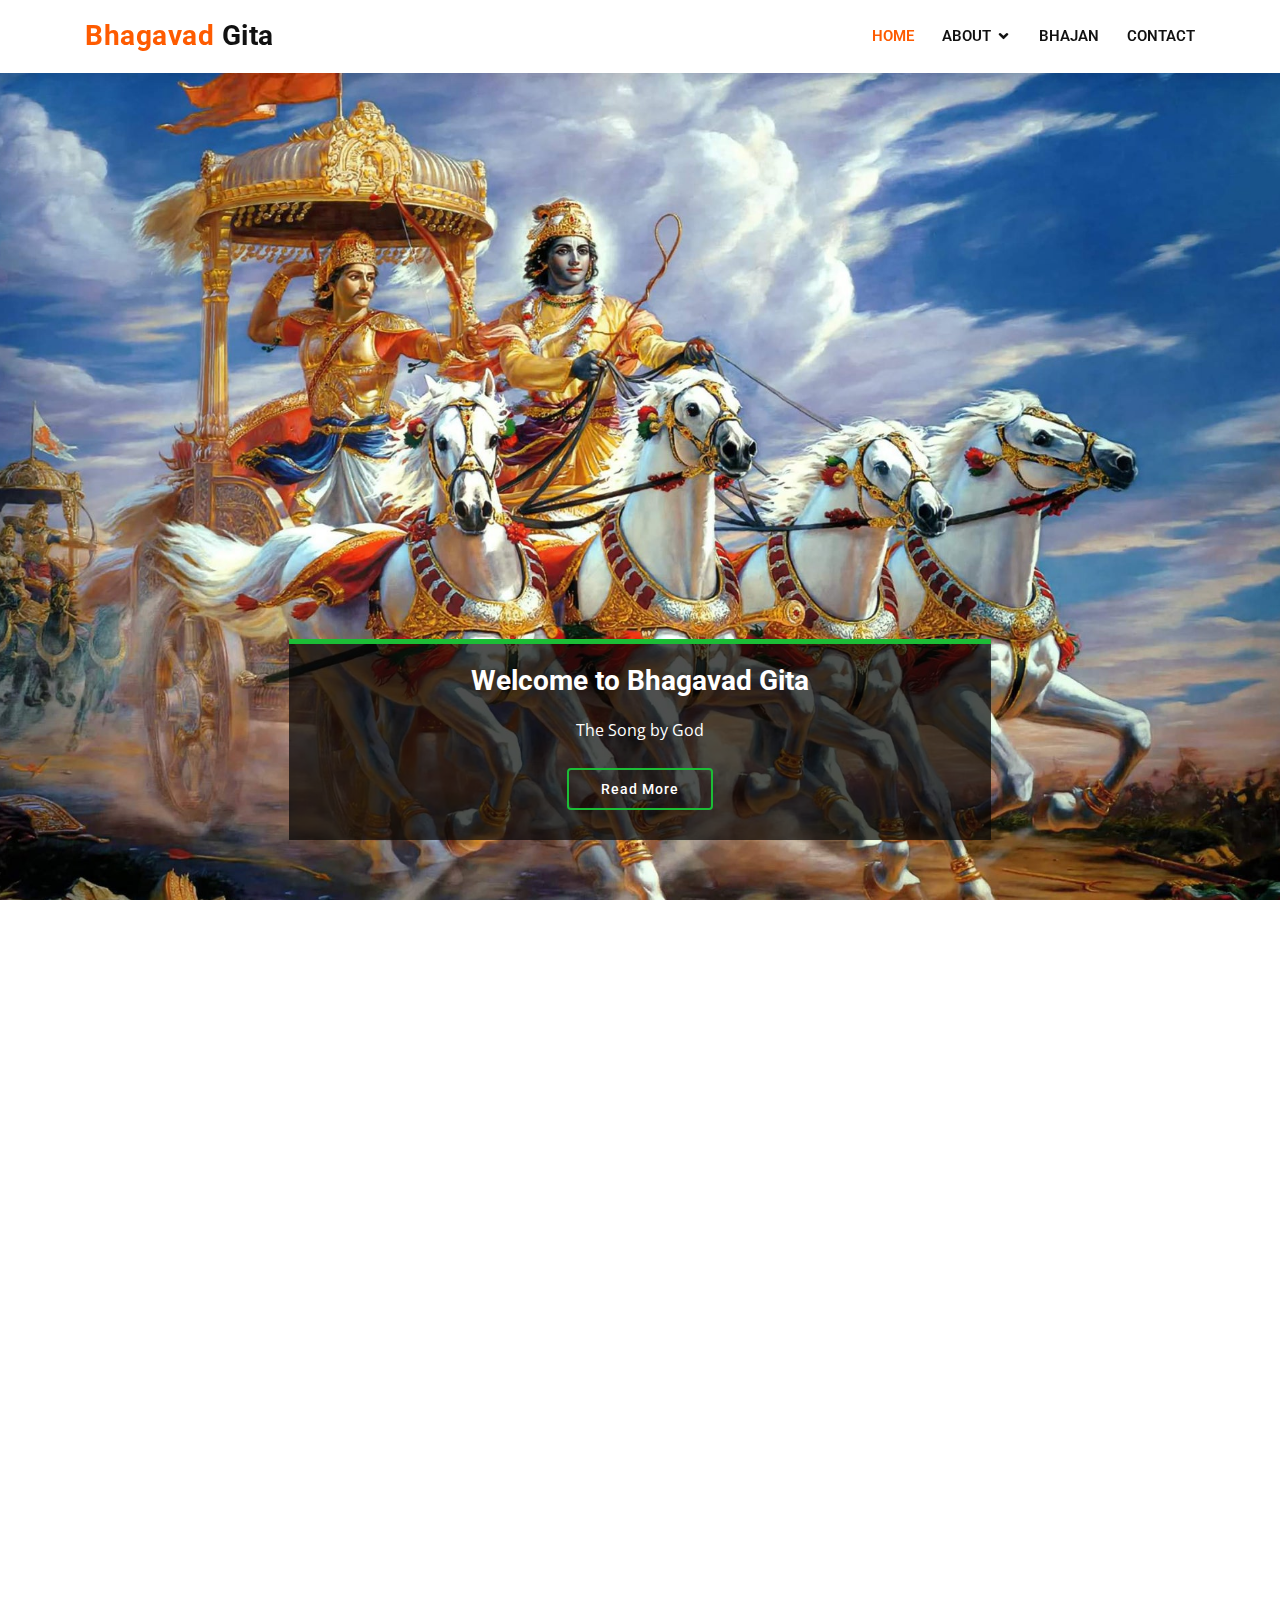
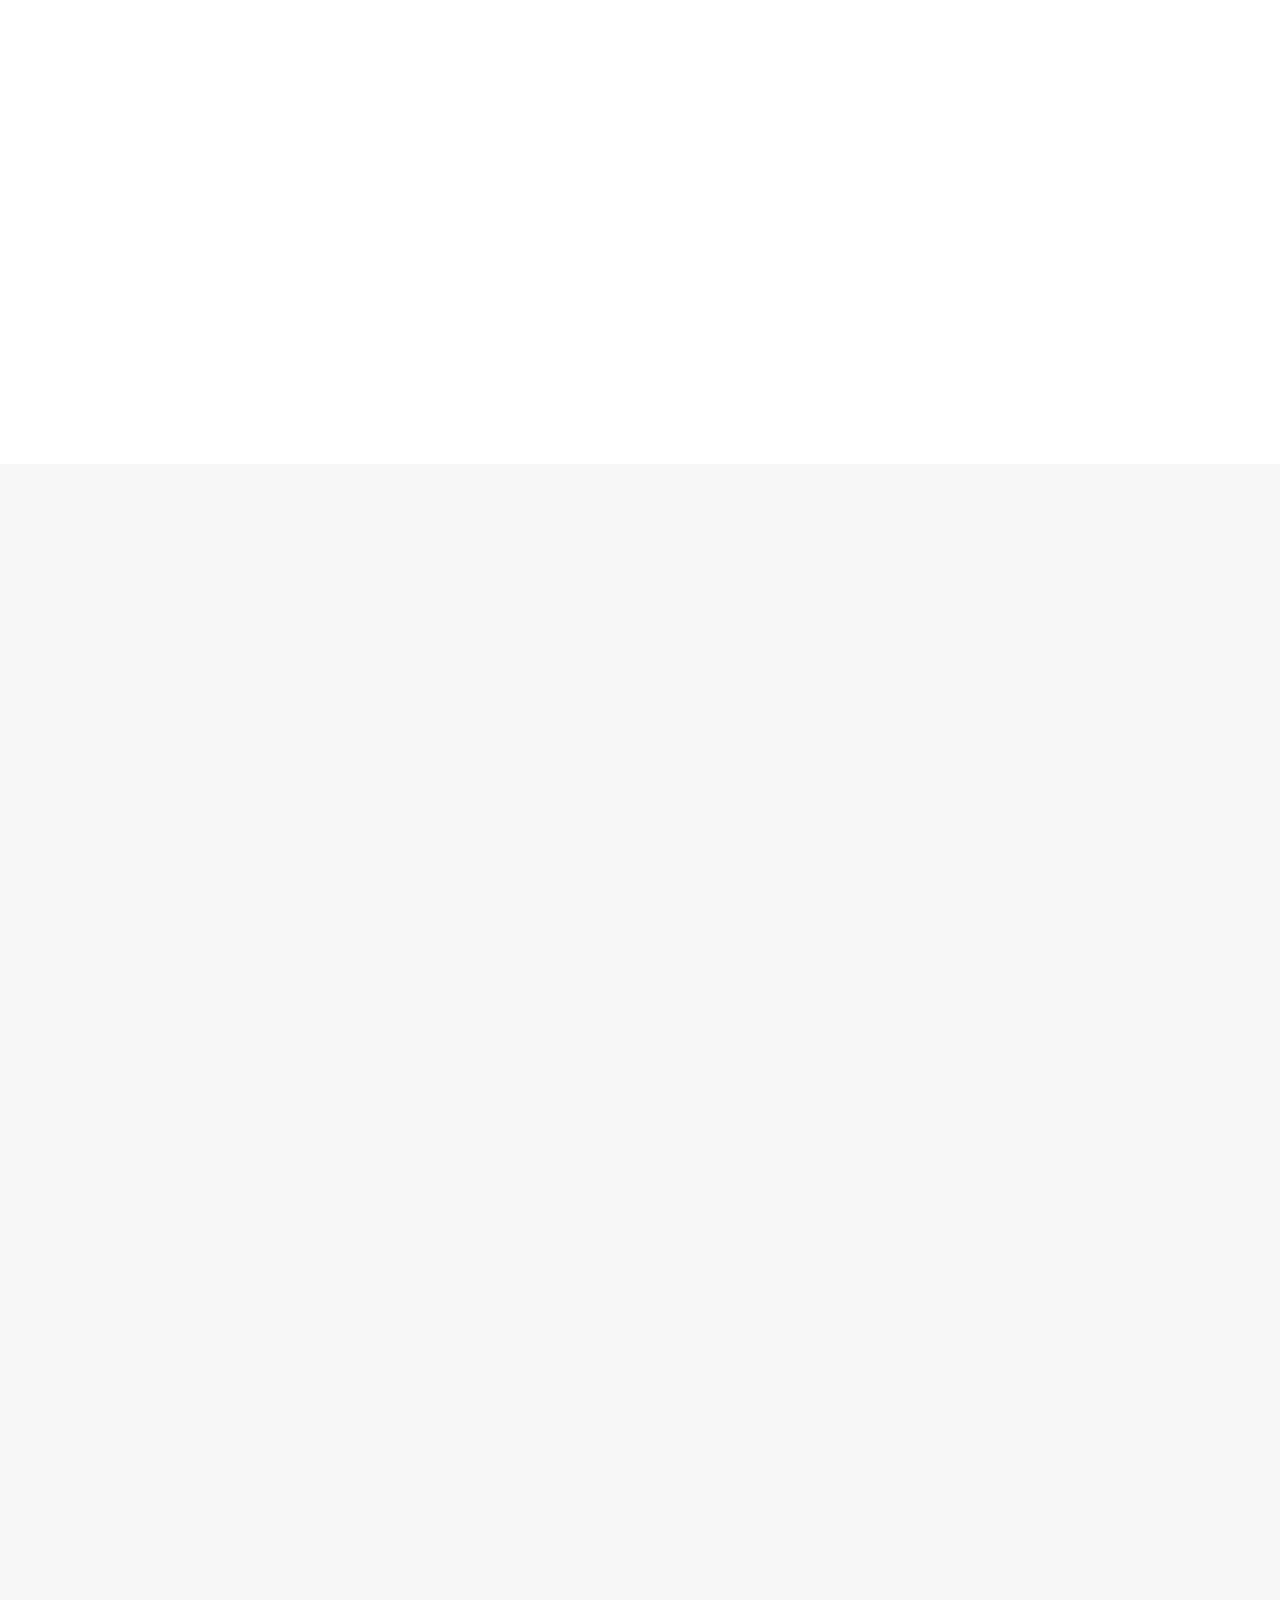
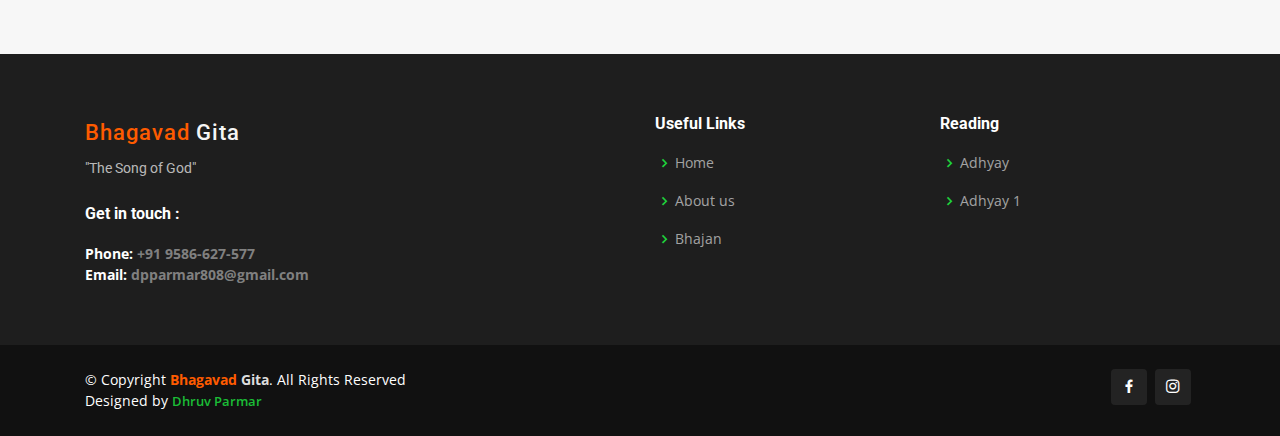
==== index.html @ 265a40e6 "Add files via upload" ====
<!DOCTYPE html>
<html lang="en">

<head>
  <meta charset="utf-8">
  <meta content="width=device-width, initial-scale=1.0" name="viewport">

  <title>Bhagavad Gita</title>
  <meta content="Official Website of Bhagavad Gita | The Song of God | Lord Krishna" name="description">
  <meta content="Bhagavad Gita, bhagavad gita, geeta, lord krishna, Lord Krishna, Mahabharat" name="keywords" >

  <!-- Favicons -->
  <link href="assets/img/icon-1.png" rel="icon">
  <link href="assets/img/apple-touch-icon.png" rel="apple-touch-icon">

  <!-- Google Fonts -->
  <link href="https://fonts.googleapis.com/css?family=Open+Sans:300,300i,400,400i,600,600i,700,700i|Roboto:300,300i,400,400i,500,500i,600,600i,700,700i|Poppins:300,300i,400,400i,500,500i,600,600i,700,700i" rel="stylesheet">

  <!-- Vendor CSS Files -->
  <link href="assets/vendor/bootstrap/css/bootstrap.min.css" rel="stylesheet">
  <link href="assets/vendor/icofont/icofont.min.css" rel="stylesheet">
  <link href="assets/vendor/boxicons/css/boxicons.min.css" rel="stylesheet">
  <link href="assets/vendor/animate.css/animate.min.css" rel="stylesheet">
  <link href="assets/vendor/venobox/venobox.css" rel="stylesheet">
  <link href="assets/vendor/owl.carousel/assets/owl.carousel.min.css" rel="stylesheet">
  <link href="assets/vendor/aos/aos.css" rel="stylesheet">
  <link href="assets/vendor/remixicon/remixicon.css" rel="stylesheet">
  <link rel="preconnect" href="https://fonts.googleapis.com">
  <link rel="preconnect" href="https://fonts.gstatic.com" crossorigin>

  <!-- Template Main CSS File -->
  <link href="assets/css/style.css" rel="stylesheet">

  <!-- =======================================================
  * Template Name: Company - v2.2.1
  * Template URL: https://bootstrapmade.com/company-free-html-bootstrap-template/
  * Author: BootstrapMade.com
  * License: https://bootstrapmade.com/license/
  ======================================================== -->
</head>

<body>

  <!-- ======= Header ======= -->
  <header id="header" class="fixed-top">
    <div class="container d-flex align-items-center">

      <h1 class="logo mr-auto"><a href="index.html"><span>Bhagavad</span> Gita</a></h1>
      <!-- Uncomment below if you prefer to use an image logo -->
      <!-- <a href="index.html" class="logo mr-auto"><img src="assets/img/logo.png" alt="" class="img-fluid"></a>-->

      <nav class="nav-menu d-none d-lg-block">
        <ul>
          <li class="active"><a href="index.html">Home</a></li>

          <li class="drop-down"><a href="index.html #about-us">About</a>
            <ul>
              <li class="drop-down"><a href="about.html">Adhyay</a>
                <ul>
                  <li><a href="chapter-1.html">Adhyay 1</a></li>
                </ul>
              </li>
            </ul>
          </li>
          <li><a href="services.html">Bhajan</a></li>
          <li><a href="contact.html">Contact</a></li>

        </ul>
      </nav><!-- .nav-menu -->

    </div>
  </header><!-- End Header -->

  <!-- ======= Hero Section ======= -->
  <section id="hero">
    <div id="heroCarousel" class="carousel slide carousel-fade" data-ride="carousel">

      <div class="carousel-inner" role="listbox">

        <!-- Slide 1 -->
        <div class="carousel-item active" style="background-image: url(assets/img/slide/gita.jpg);">
          <div class="carousel-container">
            <div class="carousel-content animate__animated animate__fadeInUp">
              <h2>Welcome to <span>Bhagavad Gita</span></h2>
              <p class="text-center" style="font-family: Baloo Chettan 2;">The Song by God</p>
              <div class="text-center"><a href="#about-us" class="btn-get-started">Read More</a></div>
            </div>
          </div>
        </div>

      </div>
    </div>
  </section><!-- End Hero -->

  <main id="main">

    <!-- ======= About Us Section ======= -->
    <section id="about-us" class="about-us" style="height: auto;">
      <div class="container" data-aos="fade-up">

        <div class="section-title">
          <h2>About Us</strong></h2>
        </div>

        <div class="row content">
          <div class="col-lg col-md col-sm col-xs" data-aos="fade-right">
            <div class="book-page">
                <div class="page-img">
                    <img src="assets/img/book_cover.jpg">
                </div>
                <div class="book-text">
                    <h1><span>Bhagavad</span> Gita</h1>
                    <p>
                        The Bhagavad Gita (“Song of God” or “Song of the Lord”) is among the most important religious texts of Hinduism and easily the best known. It has been quoted by writers, poets, scientists, theologians, and philosophers – among others – for centuries and is often the introductory text to Hinduism for a Western audience.
                    </p>
                </div>
            </div>
          </div>

        </div>
        <br/><br/><br/><br/><br/>
        <div class="container">
            <div class="row description" id="description" data-aos="fade-left">
            <p class="font-italic" style="text-align: justify;">
              <strong>Bhagavad Gita</strong>, also known as the Gita - <strong>"The Song of God"</strong> is a practical guide to one's life that guides one to re-organise their life, achieve inner peace and approach the Supreme (the Ultimate Reality). It is a 700-verse text in Sanskrit which comprises chapters 23 through 40 in the Bhishma-Parva section of the <strong>Mahabharata</strong>.
            </p>
            <ul>
              <li>
                <i class="ri-check-double-line"></i> जो हुआ, अच्छे के लिए हुआ। जो हो रहा है, अच्छे के लिए हो रहा है। जो होगा, अच्छे के लिए ही होगा।
              </li>
              <li>
                <i class="ri-check-double-line"></i> तुम बस अपना कर्म करो फल की चिंता मत करो।
              </li>
              <li><i class="ri-check-double-line"></i> तुम खाली हाथ आए हो और खाली हाथ चले जाओगे।</li>
            </ul>
            <p class="font-italic" style="text-align: justify;">
              The Bhagavad Gita is a dialogue between <strong>Arjuna</strong>, a supernaturally gifted warrior and his guide and charioteer <strong>Lord Krishna</strong> on the battlefield of Kurukshetra. As both armies stand ready for the battle, the mighty warrior Arjuna, on observing the warriors on both sides becomes overwhelmed with grief and compassion due to the fear of losing his relatives and friends and the consequent sins attributed to killing his own relatives. So, he surrenders to Lord Krishna, seeking a solution. Thus, follows the wisdom of the Bhagavad Gita. Over 18 chapters, the Bhagavad Gita packs an <strong>intense analysis of life, emotions and ambitions, discussion of various types of yoga, including Jnana, Bhakti, Karma and Raja, the difference between Self and the material body as well as the revelation of the Ultimate Purpose of Life</strong>.
            </p>
          </div>
        </div>

      </div>
    </section><!-- End About Us Section -->

    <!-- ======= Services Section ======= -->
    <section id="services" class="services section-bg">
      <div class="container" data-aos="fade-up">

        <div class="section-title">
          <h2>Adhyay</strong></h2>
          <p></p>
        </div>

        <div class="row">
          <div class="col-lg-4 col-md-6 d-flex align-items-stretch mt-4" data-aos="zoom-in" data-aos-delay="100">
            <div class="icon-box">
              <div>
                <img src="assets/img/chapters/ch-1.jpg" class="img-fluid">
              </div>
              <h4><a href="chapter-1.html">Adhyay-1</a></h4>
              <div>
                <blockquote class="blockquote mb-0">
                  <p>The Yoga of the Despondency of Arjuna</p>
                  <p>अर्जुनविषादयोग</p>
                </blockquote>
              </div>
            </div>
          </div>

          <div class="col-lg-4 col-md-6 d-flex align-items-stretch mt-4" data-aos="zoom-in" data-aos-delay="200">
            <div class="icon-box">
              <div>
                <img src="assets/img/chapters/ch-2.jpg" class="img-fluid">
              </div>
              <h4><a href="">Adhyay-2</a></h4>
              <div>
                <blockquote class="blockquote mb-0">
                  <p>Sankhaya Yoga</p>
                  <p>सांख्ययोग</p>
                </blockquote>
              </div>
            </div>
          </div>

          <div class="col-lg-4 col-md-6 d-flex align-items-stretch mt-4" data-aos="zoom-in" data-aos-delay="300">
            <div class="icon-box">
              <div>
                <img src="assets/img/chapters/ch-3.jpg" class="img-fluid">
              </div>
              <h4><a href="">Adhyay-3</a></h4>
              <div>
                <blockquote class="blockquote mb-0">
                  <p>The Yoga of Action</p>
                  <p>कर्मयोग</p>
                </blockquote>
              </div>
            </div>
          </div>

          <div class="col-lg-4 col-md-6 d-flex align-items-stretch mt-4" data-aos="zoom-in" data-aos-delay="100">
            <div class="icon-box">
              <div>
                <img src="assets/img/chapters/ch-3.jpg" class="img-fluid">
              </div>
              <h4><a href="">Adhyay-4</a></h4>
              <div>
                <blockquote class="blockquote mb-0">
                  <p>The Yoga of Wisdom</p>
                  <p>ज्ञान-कर्म-संन्यास-योग</p>
                </blockquote>
              </div>
            </div>
          </div>

<!-- 
          <div class="col-lg-4 col-md-6 d-flex align-items-stretch mt-4" data-aos="zoom-in" data-aos-delay="200">
            <div class="icon-box iconbox-red">
              <div class="icon">
                <svg width="100" height="100" viewBox="0 0 600 600" xmlns="http://www.w3.org/2000/svg">
                  <path stroke="none" stroke-width="0" fill="#f5f5f5" d="M300,532.3542879108572C369.38199826031484,532.3153073249985,429.10787420159085,491.63046689027357,474.5244479745417,439.17860296908856C522.8885846962883,383.3225815378663,569.1668002868075,314.3205725914397,550.7432151929288,242.7694973846089C532.6665558377875,172.5657663291529,456.2379748765914,142.6223662098291,390.3689995646985,112.34683881706744C326.66090330228417,83.06452184765237,258.84405631176094,53.51806209861945,193.32584062364296,78.48882559362697C121.61183558270385,105.82097193414197,62.805066853699245,167.19869350419734,48.57481801355237,242.6138429142374C34.843463184063346,315.3850353017275,76.69343916112496,383.4422959591041,125.22947124332185,439.3748458443577C170.7312796277747,491.8107796887764,230.57421082200815,532.3932930995766,300,532.3542879108572"></path>
                </svg>
                <i class="bx bx-slideshow"></i>
              </div>
              <h4><a href="">Dele Cardo</a></h4>
              <p>Quis consequatur saepe eligendi voluptatem consequatur dolor consequuntur</p>
            </div>
          </div>

          <div class="col-lg-4 col-md-6 d-flex align-items-stretch mt-4" data-aos="zoom-in" data-aos-delay="300">
            <div class="icon-box iconbox-teal">
              <div class="icon">
                <svg width="100" height="100" viewBox="0 0 600 600" xmlns="http://www.w3.org/2000/svg">
                  <path stroke="none" stroke-width="0" fill="#f5f5f5" d="M300,566.797414625762C385.7384707136149,576.1784315230908,478.7894351017131,552.8928747891023,531.9192734346935,484.94944893311C584.6109503024035,417.5663521118492,582.489472248146,322.67544863468447,553.9536738515405,242.03673114598146C529.1557734026468,171.96086150256528,465.24506316201064,127.66468636344209,395.9583748389544,100.7403814666027C334.2173773831606,76.7482773500951,269.4350130405921,84.62216499799875,207.1952322260088,107.2889140133804C132.92018162631612,134.33871894543012,41.79353780512637,160.00259165414826,22.644507872594943,236.69541883565114C3.319112789854554,314.0945973066697,72.72355303640163,379.243833228382,124.04198916343866,440.3218312028393C172.9286146004772,498.5055451809895,224.45579914871206,558.5317968840102,300,566.797414625762"></path>
                </svg>
                <i class="bx bx-arch"></i>
              </div>
              <h4><a href="">Divera Don</a></h4>
              <p>Modi nostrum vel laborum. Porro fugit error sit minus sapiente sit aspernatur</p>
            </div>
          </div>
-->
        </div>

      </div>
    </section><!-- End Services Section -->

  </main><!-- End #main -->

  <!-- ======= Footer ======= -->
  <footer id="footer">

    <div class="footer-top">
      <div class="container">
        <div class="row">

          <div class="col-lg-6 col-md-6 footer-contact">
            <h3><a href="index.html">Bhagavad <span>Gita</span></a></h3>
            <p>"The Song of God"<br/><br/>
              <h4>Get in touch :</h4>
              <strong>Phone:<a href="tel:9586627577"> +91 9586-627-577</a></strong><br>
              <strong>Email:<a href="mailto:dpparmar808@gmail.com"> dpparmar808@gmail.com</a></strong><br>
            </p>
          </div>

          <div class="col-lg-3 col-md-6 footer-links">
            <h4>Useful Links</h4>
            <ul>
              <li><i class="bx bx-chevron-right"></i> <a href="index.html">Home</a></li>
              <li><i class="bx bx-chevron-right"></i> <a href="#about-us">About us</a></li>
              <li><i class="bx bx-chevron-right"></i> <a href="services.html">Bhajan</a></li>
            </ul>
          </div>

          <div class="col-lg-3 col-md-6 footer-links">
            <h4>Reading</h4>
            <ul>
              <li><i class="bx bx-chevron-right"></i> <a href="about.html">Adhyay</a></li>
              <li><i class="bx bx-chevron-right"></i> <a href="chapter-1.html">Adhyay 1</a></li>
            </ul>
          </div>

        </div>
      </div>
    </div>

    <div class="container d-md-flex py-4">

      <div class="mr-md-auto text-center text-md-left">
        <div class="copyright">
          &copy; Copyright <strong style="color: #fe5b00">Bhagavad <span style="color: #ddd;">Gita</span></strong>. All Rights Reserved
        </div>
        <div class="credits">
          <!-- All the links in the footer should remain intact. -->
          <!-- You can delete the links only if you purchased the pro version. -->
          <!-- Licensing information: https://bootstrapmade.com/license/ -->
          <!-- Purchase the pro version with working PHP/AJAX contact form: https://bootstrapmade.com/company-free-html-bootstrap-template/ -->
          Designed by <a href="https://dhruvparmar2310.github.io/dhruvparmar/" target="_blank">Dhruv Parmar</a>
        </div>
      </div>
      <div class="social-links text-center text-md-right pt-3 pt-md-0">
        <a href="https://www.facebook.com/dhruv.parmar.73550794" target="_blank" class="facebook"><i class="bx bxl-facebook"></i></a>
        <a href="https://www.instagram.com/dhr4290/" target="_blank" class="instagram"><i class="bx bxl-instagram"></i></a>
      </div>
    </div>
  </footer><!-- End Footer -->

  <a href="#" class="back-to-top"><i class="icofont-simple-up"></i></a>

  <!-- Vendor JS Files -->
  <script src="assets/vendor/jquery/jquery.min.js"></script>
  <script src="assets/vendor/bootstrap/js/bootstrap.bundle.min.js"></script>
  <script src="assets/vendor/jquery.easing/jquery.easing.min.js"></script>
  <script src="assets/vendor/php-email-form/validate.js"></script>
  <script src="assets/vendor/jquery-sticky/jquery.sticky.js"></script>
  <script src="assets/vendor/isotope-layout/isotope.pkgd.min.js"></script>
  <script src="assets/vendor/venobox/venobox.min.js"></script>
  <script src="assets/vendor/waypoints/jquery.waypoints.min.js"></script>
  <script src="assets/vendor/owl.carousel/owl.carousel.min.js"></script>
  <script src="assets/vendor/aos/aos.js"></script>

  <!-- Template Main JS File -->
  <script src="assets/js/main.js"></script>

</body>

</html>
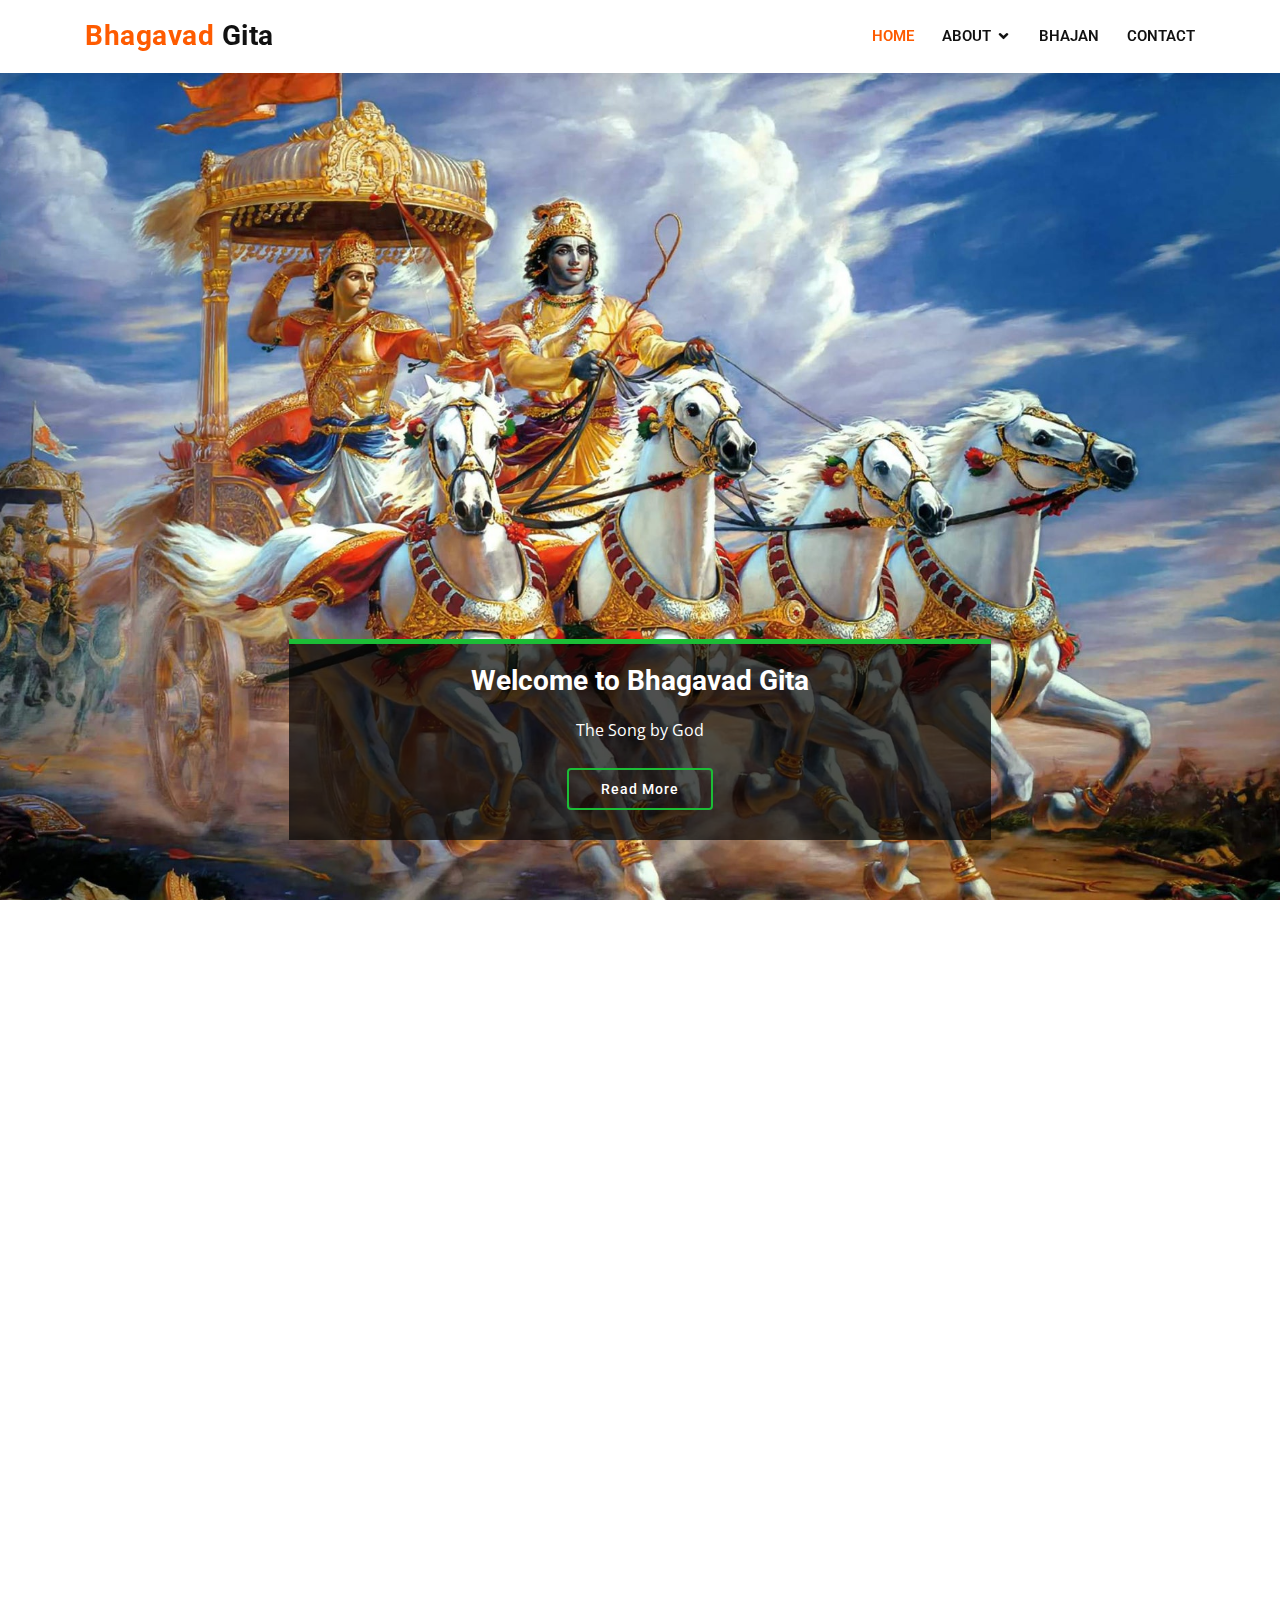
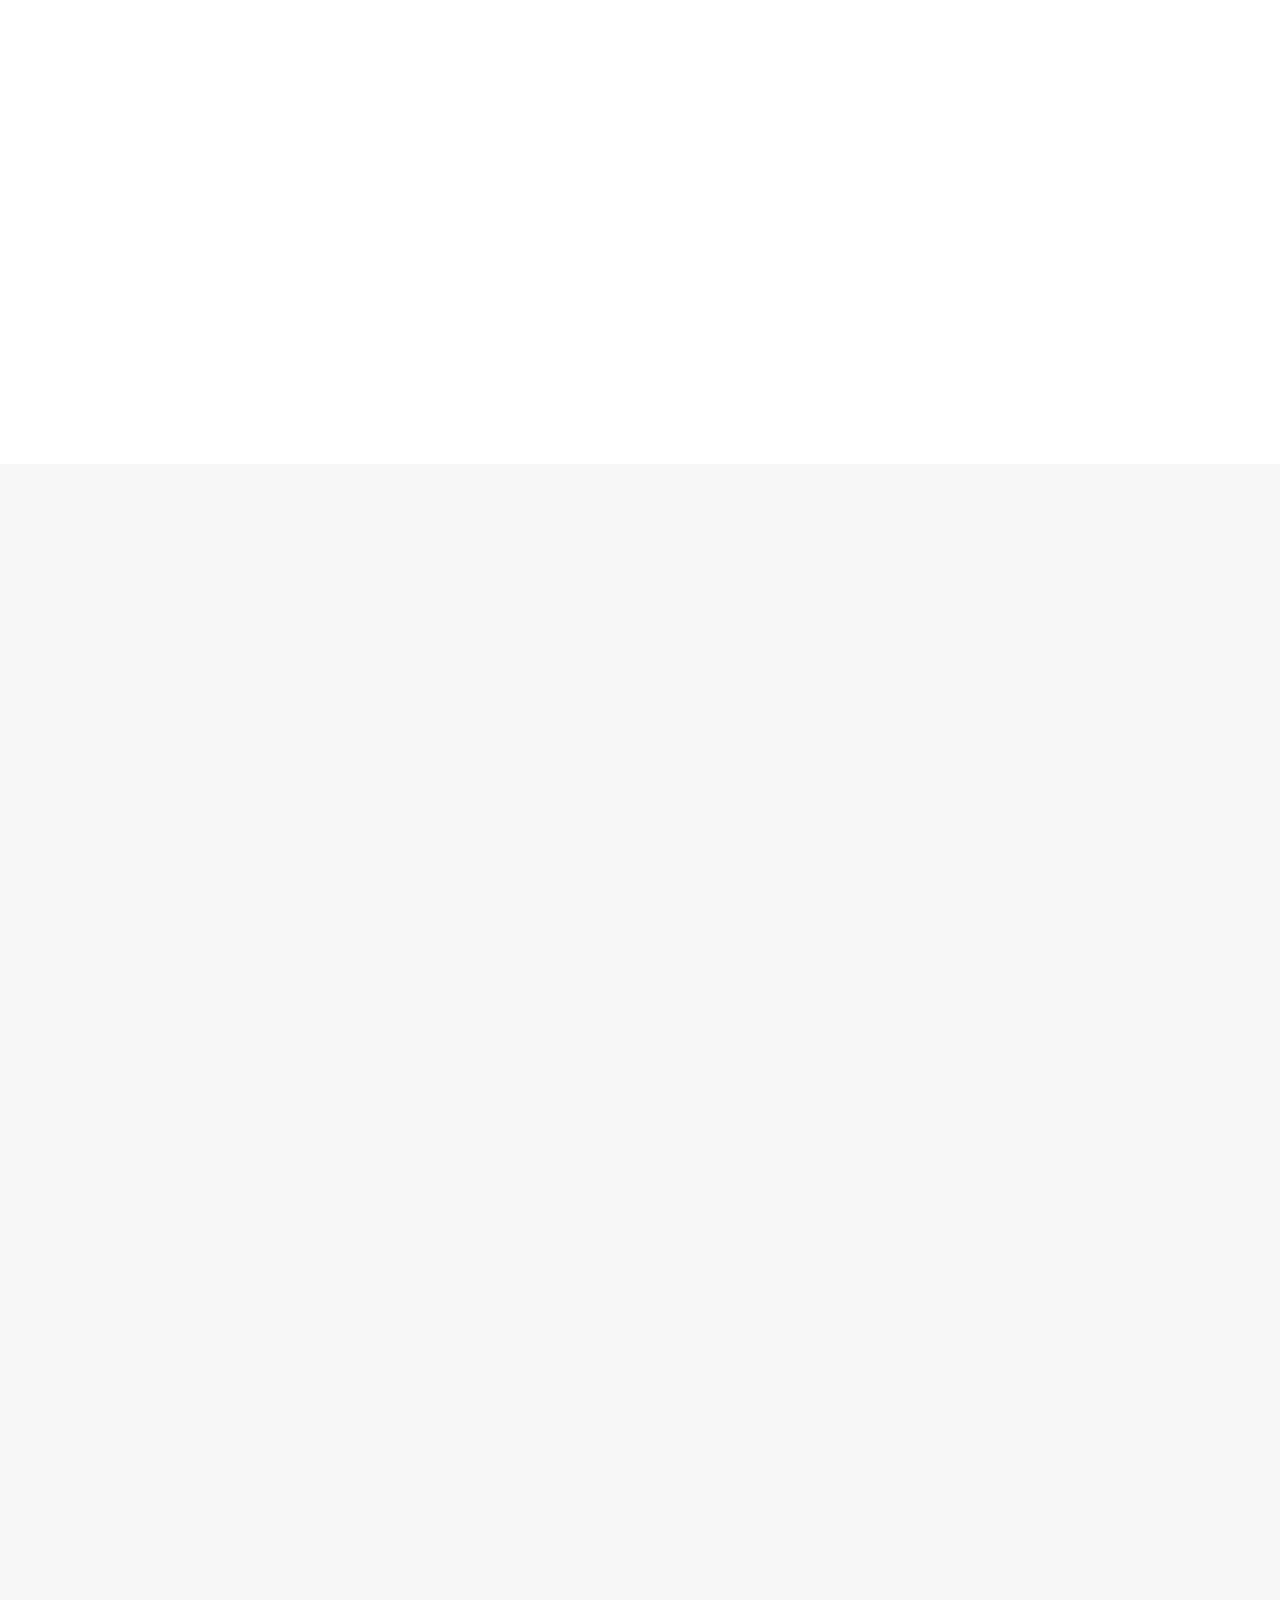
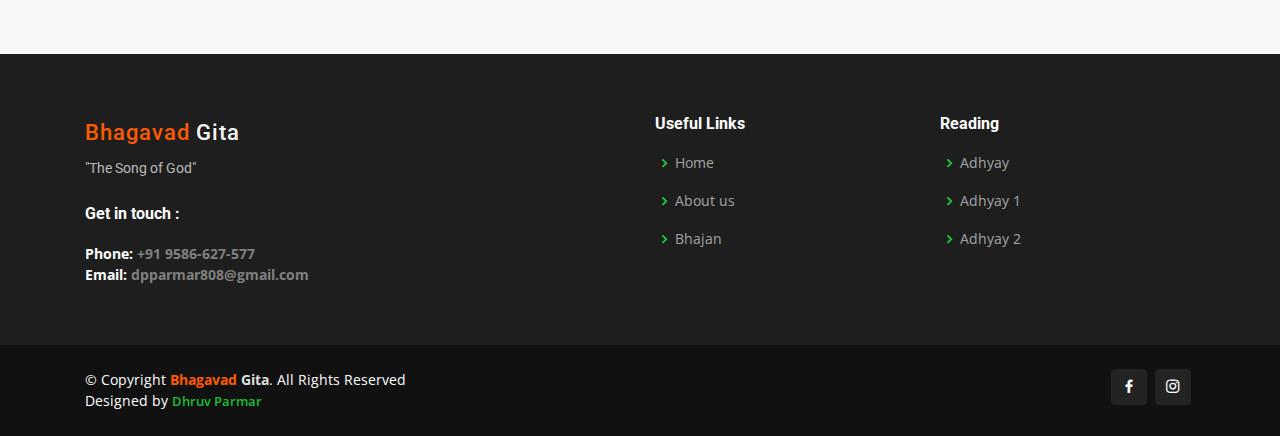
==== commit 2d44ce56: "Add files via upload" ====
--- a/index.html
+++ b/index.html
@@ -58,6 +58,7 @@
               <li class="drop-down"><a href="about.html">Adhyay</a>
                 <ul>
                   <li><a href="chapter-1.html">Adhyay 1</a></li>
+                  <li><a href="chapter-2.html">Adhyay 2</a></li>
                 </ul>
               </li>
             </ul>
@@ -172,7 +173,7 @@
               <div>
                 <img src="assets/img/chapters/ch-2.jpg" class="img-fluid">
               </div>
-              <h4><a href="">Adhyay-2</a></h4>
+              <h4><a href="chapter-2.html">Adhyay-2</a></h4>
               <div>
                 <blockquote class="blockquote mb-0">
                   <p>Sankhaya Yoga</p>
@@ -276,6 +277,7 @@
             <ul>
               <li><i class="bx bx-chevron-right"></i> <a href="about.html">Adhyay</a></li>
               <li><i class="bx bx-chevron-right"></i> <a href="chapter-1.html">Adhyay 1</a></li>
+              <li><i class="bx bx-chevron-right"></i> <a href="chapter-2.html">Adhyay 2</a></li>
             </ul>
           </div>
 
